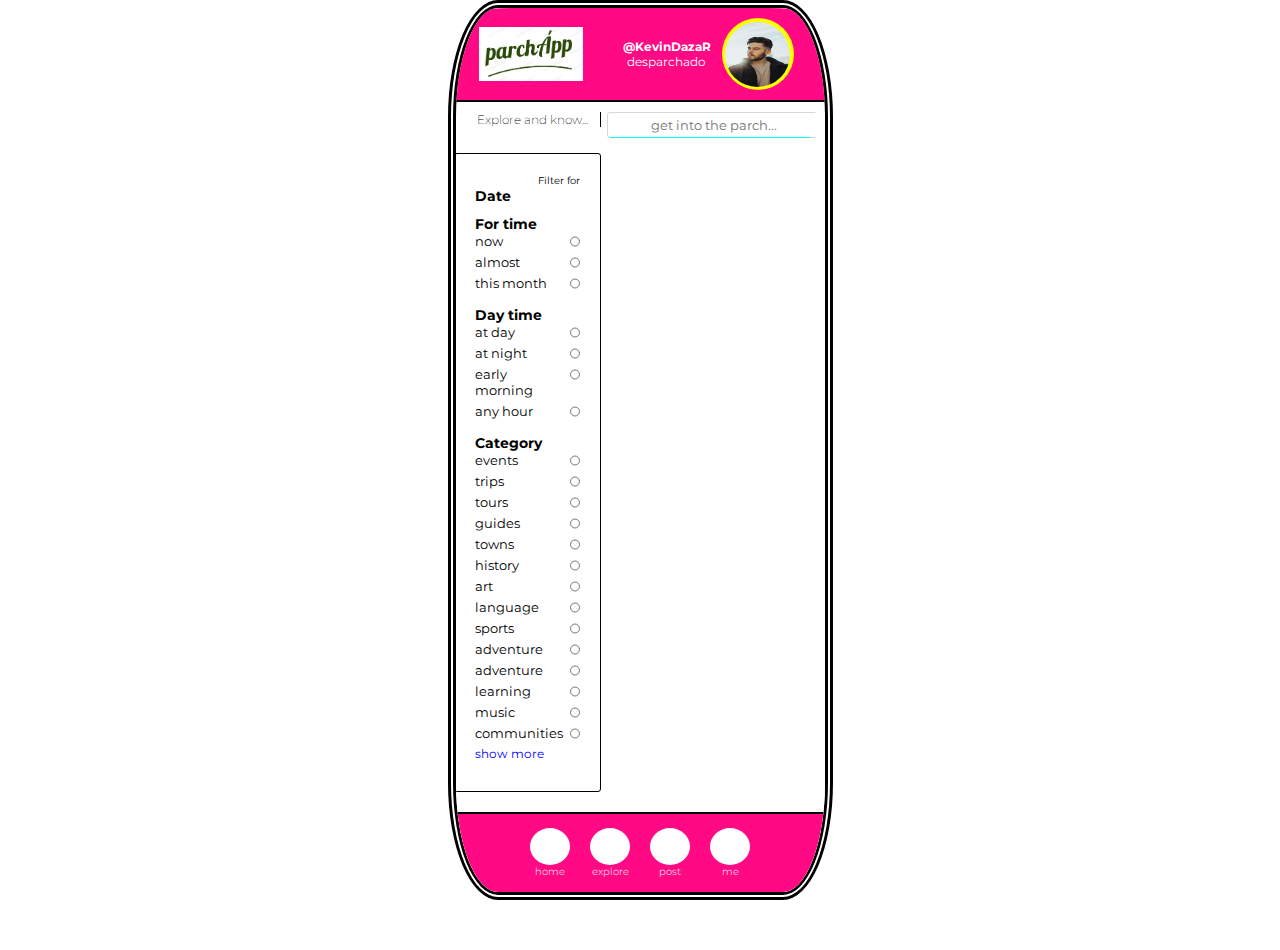
==== html/explore.html @ 60cec109 "Add files via upload" ====
<!DOCTYPE html>
<html lang="en">
  <head>
    <meta charset="UTF-8" />
    <meta name="viewport" content="width=device-width, initial-scale=1.0" />
    <title>OparcH! MAIN</title>
    <link rel="stylesheet" href="/styles/explore.css">
    <link
      rel="stylesheet"
      href="https://cdnjs.cloudflare.com/ajax/libs/font-awesome/6.5.1/css/all.min.css"
      integrity="sha512-DTOQO9RWCH3ppGqcWaEA1BIZOC6xxalwEsw9c2QQeAIftl+Vegovlnee1c9QX4TctnWMn13TZye+giMm8e2LwA=="
      crossorigin="anonymous"
      referrerpolicy="no-referrer"
    />
    <link rel="preconnect" href="https://fonts.googleapis.com">
<link rel="preconnect" href="https://fonts.gstatic.com" crossorigin>
<link href="https://fonts.googleapis.com/css2?family=Montserrat:ital,wght@0,100;0,200;0,300;0,400;0,500;0,600;0,700;0,800;0,900;1,100;1,200;1,300;1,400;1,500;1,600;1,700;1,800;1,900&display=swap" rel="stylesheet">
  </head>
  <body>
    <!--Los containers son los contedores de los boxes-->
    <!-- Las cajas son las contenedores de los elementos-->
<section id="ohparch-app">

  <header>
    <div class="box-logo">
      <img src="/imgs/LOGO.png" alt="Logo OparcH!" />
    </div>

    <div class="box-profile">
      <div class="box-nickname">
        <h4>@KevinDazaR</h4>
        <p>
          <i class="fa-solid fa-circle"></i>
          desparchado
      </p>
      </div>

      <div class="box-profile-img">
        <img src="../imgs/profile_example1" alt="profile image" />
      </div>
    </div>
  </header>

  <section id="section-container-top-sections">

    <div class="container-box-left-top-sections">
      <nav class="box-hamburger-menu">
          <i class="fa-solid fa-bars"></i>
      </nav>

      <h4 class="text-hamburger-menu">Explore and know...</h4>
    </div>

    <div class="container-box-right-top-sections">

        <div class="box-searcher">

        <i class="fa-solid fa-magnifying-glass i-lupa-img"></i>

        <input type="text" placeholder="get into the parch..." id="input-buscar"/>
        
        <div class="box-search-for">

            <label for="for-account">account</label>
            <input id="for-account" type="checkbox" name="search-for" value="account">
    
            <label for="for-place">place</label>
            <input id="for-place" type="checkbox" name="search-for" value="place">
    
            <label for="for-post">post</label>
            <input id="for-post" type="checkbox" name="search-for" value="post">
    
        </div>
        </div>
    </div>


  </section>
  
  <div id="box-container-search-for">

    <div class="box-left-side">

      <span id="filter-for">Filter for</span>

      <div class="box-for-date">
        <h4>Date</h4>
        <i class="fa-regular fa-calendar"></i>
      </div>

      <div class="box-for-time">
        <h4>For time</h4>
        
        <label for="now"> now</label>
        <input id="now" name="for-time" value="now" type="radio"> 


        <label for="almost"> almost</label>
        <input id="almost" name="for-time" value="almost" type="radio"> 

        
        <label for="this-month">this month</label>
        <input id="this-month" name="for-time" value="this-month" type="radio">

      </div>

      <div class="box-for-daytime">
        <h4>Day time</h4>

        <label for="at-day"> at day</label>
        <input id="at-day" name="for-daytime" value="day" type="radio"> 


        <label for="at-night"> at night</label>
        <input id="at-night" name="for-daytime" value="night" type="radio"> 


        <label for="early-morning"> early morning</label>
        <input id="early-morning" name="for-daytime" value="early-morning" type="radio">


        <label for="any-hour"> any hour</label>
        <input id="any-hour" name="for-daytime" value="any-hour" type="radio"> 

      </div>

      <div class="box-for-category">
        <h4>Category</h4>

        <label for="for-event">events</label>
        <input id="for-event" name="for-category" value="event" type="radio">

        <label for="for-trips">trips</label>
        <input id="for-trips" name="for-category" value="trips" type="radio"> 


        <label for="for-tours">tours</label>
        <input id="for-tours" name="for-category" value="tours" type="radio"> 
        
        <label for="for-guides">guides</label>
        <input id="for-guides" name="for-category" value="guides" type="radio"> 


        <label for="for-towns">towns</label>
        <input id="for-tours" name="for-category" value="towns" type="radio"> 

        <label for="for-history"> history</label>
        <input id="for-history" name="for-category" value="history" type="radio">


        <label for="for-art">art</label>
        <input id="for-art" name="for-category" value="art" type="radio">

        <label for="for-language">language</label>
        <input id="for-language" name="for-category" value="language" type="radio">

        <label for="for-sports">sports</label>
        <input id="for-sports" name="for-category" value="sports" type="radio"> 


        <label for="for-adventure">adventure</label>
        <input id="for-adventure" name="for-category" value="adventure" type="radio"> 

        <label for="for-adventure">adventure</label>
        <input id="for-adventure" name="for-category" value="adventure" type="radio">

        <label for="for-learning">learning</label><input id="for-learning" name="for-category" value="learning" type="radio"> 


        <label for="for-music">music</label>
        <input id="for-music" name="for-category" value="music" type="radio">


        <label for="for-communities"> communities</label>
        <input id="for-communities" name="for-category" value="communities" type="radio">

        <a href="#" id="show-more" >show more</a>

      </div>


    </div>
  </div>
  
  <nav id="menu-bot">

    <a href="../index.html" class="boxes-menu-bot box-home">
      <i class="fa-solid fa-house"></i>
      <span>home</span>
    </div>

    <a href="explore.html" class="boxes-menu-bot box-explore">
      <i class="fa-solid fa-house"></i>
      <span>explore</span>
    </div>

    <a href="post.html" class="boxes-menu-bot box-post">
      <i class="fa-solid fa-house"></i>
      <span>post</span>
    </div>

    <a href="me.html" class="boxes-menu-bot box-me">
      <i class="fa-solid fa-user"></i>
      <span>me</span>

</nav>

</section>

</body>
</html>
---- styles/explore.css ----
/* Reset atributes*/

* {
    text-decoration: none;
    margin: 0;
    padding: 0;
    box-sizing: border-box;
    font-family: "Montserrat", sans-serif;
  }
  
::-webkit-scrollbar {
display: none;
}


/*RESET BUTTONS*/

button {
border: none;
margin: 0;
padding: 0;
width: auto;
overflow: visible;

background: transparent;
color: inherit;
font: inherit;
line-height: normal;
}

/*VARIABLES */

:root {
--main-pink-color: #ff0984;
--main-bg-color: white;
--color-navs-bar: #f8f2f2;
--desparchado-status: rgb(3, 168, 66);
--green-text: rgb(59, 182, 59);
}

/*VARIABLES */

body {
width: auto;
}

#ohparch-app {
margin: auto;
width: 385px;
height: 100vh;
border: black 8px double;
border-radius: 13%;
overflow-x: hidden;
overflow-y: scroll;
position: relative;
}

header {
width: 100%;
display: flex;
justify-content: space-around;
background-color: var(--main-pink-color);
border-bottom: black 2px solid;
padding: 10px;
border-radius: 15% 15% 0% 0%;
position: sticky;
top: 0;
z-index: 999;
}

.box-logo {
width: 30%;
display: flex;
align-items: center;
}

.box-logo img {
width: 100%;
}

.box-profile {
width: 55%;
display: flex;
justify-content: center;
align-items: center;
}

.box-nickname {
width: 52%;
text-align: end;
font-size: 12px;
color: white;
margin-right: 5px;
text-align: center;
}

.box-nickname p > i {
color: var(--desparchado-status);
}

.box-profile-img {
width: 72px;
height: 72px;
border-radius: 50%;
background-color: yellow;
display: flex;
justify-content: center;
align-items: center;
}

.box-profile-img img {
width: 65px;
height: 65px;
border-radius: 50%;
}

/*END HEADER NAV*/

/*START OPTIONS TOP*/

#section-container-top-sections {
width: 100%;
display: flex;
justify-content: space-evenly;
align-items: start;
margin: 10px;
position: sticky;
background-color: white;
z-index: 3;
margin-bottom: 15px;

}

.container-box-left-top-sections {
    width: 35%;
    display: flex;
    border-right: black 1px solid;
}

.box-hamburger-menu {
    display: flex;
    width: auto;

}

.box-hamburger-menu i {
    font-size: 35px;
    font-weight: 800;
    width: 100%;
    color: var(--main-pink-color);
}

.box-hamburger-menu i:hover {
    cursor: pointer;
}

.text-hamburger-menu {
margin-left: 5px;
font-weight: 200;
font-size: 12px;
}

.container-box-right-top-sections {
width: 60%;
position: relative;
}

.box-searcher {
    width: 95%;
    border: 1px solid #d7d7d7;
    height: 26px;
    border-radius: 3px;
    width: 95%;
    position: relative;
    display: flex;
    align-items: center;
    padding: 2px;
    position: relative;
    z-index: 99;
}

#input-buscar {
    width: 100%;
    height: 100%;
    border: 0;
    position: absolute;
    background-color: white;
    z-index: 999;
    text-align: center;
}
   
.box-searcher:hover {
    border: aqua 1.5px solid;
}
    


.box-searcher > i {
position: absolute;
left: 5px;
}

/*START CHECKBOX BY*/

#input-buscar:focus-within + .box-search-for,.box-search-for:hover{
    top: 25px;
}


.box-search-for{
    width: 96%;
    height: 25px;
    position: absolute;
    display: flex;
    align-items: center;
    justify-content: center;
    background-color: aqua;
    top: 0px;
    z-index: 1;
    transition-duration: 1s;
   transition-timing-function: cubic-bezier(0.175, 0.885, 0.32, 1.275);

}


.box-search-for label{
    font-size: 12px;
    margin-right: 5px;
    color:blue;
}

.box-search-for input{
    margin-right: 10px;

}




  
/*END OPTIONS TOP*/



/*START FILTER BY*/

#box-container-search-for{
width: 100%;
height: 100%;
position: absolute;
z-index: 998;
background-color: white;
position: relative;
}

.box-left-side{
width: 40%;
height: auto;
padding: 20px;
border: black 1px solid;
display: flex;
flex-direction: column;
justify-content: space-around;
align-content: space-around;
border-radius: 3px;
position: absolute;
left: -2px;

}

#filter-for{
width: 100%;
font-size: 10px;
text-align: right;
}

.box-for-date, .box-for-time, .box-for-daytime, .box-for-category{
width: 100%;
display: flex;
/* flex-direction: column; */
flex-wrap: wrap;
justify-content: space-between;
align-content: space-around;
margin-bottom: 10px;
}


.box-for-date h4, .box-for-time h4, .box-for-daytime h4, .box-for-category h4{
font-size: 14px;
width: 100%;
font-weight: 700;
}

.box-for-date i{
margin-top: 4px;
font-size: 30px;
color: var(--main-pink-color);
}

.box-for-date label, .box-for-time label, .box-for-daytime label, .box-for-category label{
width: 80%;
font-size: 13px;
margin-bottom: 5px;
}

.box-for-date input, .box-for-time input, .box-for-daytime input, .box-for-category input{
width: 10%;
height: 100%;
margin-top: 2px;
}

#show-more{
font-size: 12px;
color: blue;
}

#show-more:hover{
text-decoration: underline;
cursor: pointer;
border-radius: 5px;
background-color: rgba(0, 0, 255, 0.041);
}

/*END FILTER BY*/









/*BOT MENU - FIXED */

#menu-bot {
width: 100%;
height: 80px;
background-color: var(--main-pink-color);
display: flex;
justify-content: center;
align-items: center;
gap: 10px;
bottom: 0;
z-index: 999;
position: sticky;
border-top: black 2px solid;
}

.boxes-menu-bot {
width: 50px;
height: 50px;
display: flex;
flex-direction: column;
justify-content: center;
align-items: center;
}

.boxes-menu-bot i {
width: 40px;
height: 40px;
display: flex;
justify-content: center;
align-items: center;
background-color: white;
border-radius: 50%;
}

.boxes-menu-bot span {
font-size: 10px;
font-weight: 300;
color: white;
}
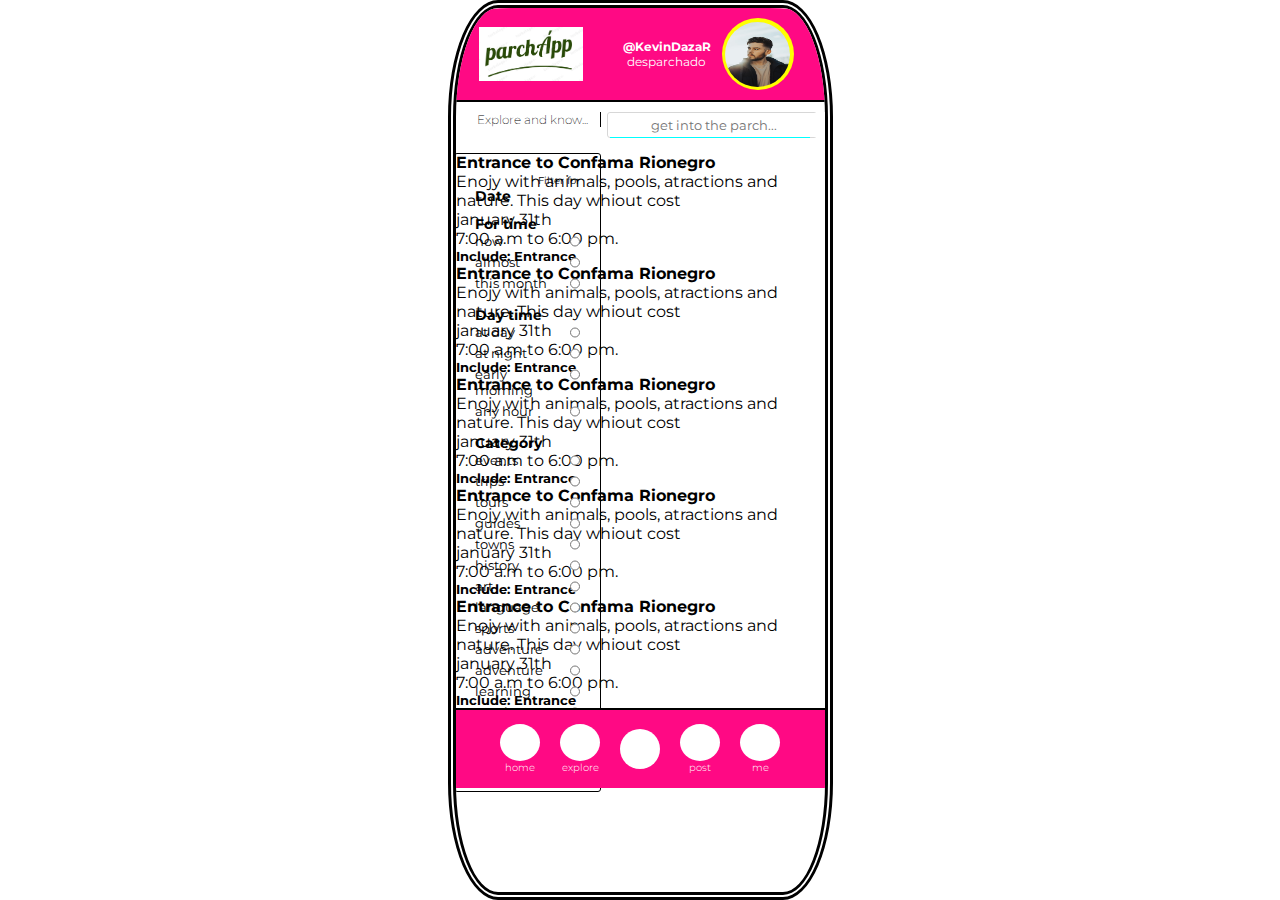
==== commit f1392237: "Add files via upload" ====
--- a/html/explore.html
+++ b/html/explore.html
@@ -4,7 +4,7 @@
     <meta charset="UTF-8" />
     <meta name="viewport" content="width=device-width, initial-scale=1.0" />
     <title>OparcH! MAIN</title>
-    <link rel="stylesheet" href="/styles/explore.css">
+    <link rel="stylesheet" href="../styles/explore.css">
     <link
       rel="stylesheet"
       href="https://cdnjs.cloudflare.com/ajax/libs/font-awesome/6.5.1/css/all.min.css"
@@ -23,7 +23,7 @@
 
   <header>
     <div class="box-logo">
-      <img src="/imgs/LOGO.png" alt="Logo OparcH!" />
+      <img src="../imgs/LOGO.png" alt="Logo OparcH!" />
     </div>
 
     <div class="box-profile">
@@ -45,7 +45,8 @@
 
     <div class="container-box-left-top-sections">
       <nav class="box-hamburger-menu">
-          <i class="fa-solid fa-bars"></i>
+        <i class="fa-solid fa-bars"></i>
+        <!-- <input id="checkbox-hamburger-menu" type="checkbox"> -->
       </nav>
 
       <h4 class="text-hamburger-menu">Explore and know...</h4>
@@ -76,135 +77,271 @@
 
 
   </section>
-  
-  <div id="box-container-search-for">
-
-    <div class="box-left-side">
-
-      <span id="filter-for">Filter for</span>
-
-      <div class="box-for-date">
-        <h4>Date</h4>
-        <i class="fa-regular fa-calendar"></i>
+
+  <main id="content-explorer">
+
+    <div id="box-container-search-for">
+
+      <div class="box-left-side">
+  
+        <span id="filter-for">Filter for</span>
+  
+        <div class="box-for-date">
+          <h4>Date</h4>
+          <i class="fa-regular fa-calendar"></i>
+        </div>
+  
+        <div class="box-for-time">
+          <h4>For time</h4>
+          
+          <label for="now"> now</label>
+          <input id="now" name="for-time" value="now" type="radio"> 
+  
+  
+          <label for="almost"> almost</label>
+          <input id="almost" name="for-time" value="almost" type="radio"> 
+  
+          
+          <label for="this-month">this month</label>
+          <input id="this-month" name="for-time" value="this-month" type="radio">
+  
+        </div>
+  
+        <div class="box-for-daytime">
+          <h4>Day time</h4>
+  
+          <label for="at-day"> at day</label>
+          <input id="at-day" name="for-daytime" value="day" type="radio"> 
+  
+  
+          <label for="at-night"> at night</label>
+          <input id="at-night" name="for-daytime" value="night" type="radio"> 
+  
+  
+          <label for="early-morning"> early morning</label>
+          <input id="early-morning" name="for-daytime" value="early-morning" type="radio">
+  
+  
+          <label for="any-hour"> any hour</label>
+          <input id="any-hour" name="for-daytime" value="any-hour" type="radio"> 
+  
+        </div>
+  
+        <div class="box-for-category">
+          <h4>Category</h4>
+  
+          <label for="for-event">events</label>
+          <input id="for-event" name="for-category" value="event" type="radio">
+  
+          <label for="for-trips">trips</label>
+          <input id="for-trips" name="for-category" value="trips" type="radio"> 
+  
+  
+          <label for="for-tours">tours</label>
+          <input id="for-tours" name="for-category" value="tours" type="radio"> 
+          
+          <label for="for-guides">guides</label>
+          <input id="for-guides" name="for-category" value="guides" type="radio"> 
+  
+  
+          <label for="for-towns">towns</label>
+          <input id="for-tours" name="for-category" value="towns" type="radio"> 
+  
+          <label for="for-history"> history</label>
+          <input id="for-history" name="for-category" value="history" type="radio">
+  
+  
+          <label for="for-art">art</label>
+          <input id="for-art" name="for-category" value="art" type="radio">
+  
+          <label for="for-language">language</label>
+          <input id="for-language" name="for-category" value="language" type="radio">
+  
+          <label for="for-sports">sports</label>
+          <input id="for-sports" name="for-category" value="sports" type="radio"> 
+  
+  
+          <label for="for-adventure">adventure</label>
+          <input id="for-adventure" name="for-category" value="adventure" type="radio"> 
+  
+          <label for="for-adventure">adventure</label>
+          <input id="for-adventure" name="for-category" value="adventure" type="radio">
+  
+          <label for="for-learning">learning</label><input id="for-learning" name="for-category" value="learning" type="radio"> 
+  
+  
+          <label for="for-music">music</label>
+          <input id="for-music" name="for-category" value="music" type="radio">
+  
+  
+          <label for="for-communities"> communities</label>
+          <input id="for-communities" name="for-category" value="communities" type="radio">
+  
+          <a href="#" id="show-more" >show more</a>
+  
+        </div>
+  
+  
       </div>
-
-      <div class="box-for-time">
-        <h4>For time</h4>
-        
-        <label for="now"> now</label>
-        <input id="now" name="for-time" value="now" type="radio"> 
-
-
-        <label for="almost"> almost</label>
-        <input id="almost" name="for-time" value="almost" type="radio"> 
-
-        
-        <label for="this-month">this month</label>
-        <input id="this-month" name="for-time" value="this-month" type="radio">
-
+    </div>
+
+          <!-- CON DESCRIPCIÒN Y INCLUDE -->
+      <div class="container-boxes-event">
+        <div class="box-carrousel-event">
+          <!-- <div class="img-event-content"></div> -->
+          <!-- <img src="../imgs/peñol" alt="img-event"> -->
+          <div class="box-description-event-carrousel">
+            <h4>Entrance to <span>Confama Rionegro</span></h4>
+          </div>
+          
+          <div class="bot-description-event">
+            <p> Enojy with animals, pools, atractions and nature. This day whiout cost</p>
+          </div>
+  
+          <div class="info-event">
+            <p class="date-event">january 31th</p>
+            <p class="hour-event">
+              7:00 a.m to 6:00 pm.
+            </p>
+          </div>
+  
+          <div class="box-include">
+            <h5>Include: <span>Entrance</span>
+            </h5>
+          </div>
+        </div>
+  
+        <div class="box-carrousel-event">
+          <!-- <div class="img-event-content"></div> -->
+          <!-- <img src="../imgs/peñol" alt="img-event"> -->
+          <div class="box-description-event-carrousel">
+            <h4>Entrance to <span>Confama Rionegro</span></h4>
+          </div>
+          
+          <div class="bot-description-event">
+            <p> Enojy with animals, pools, atractions and nature. This day whiout cost</p>
+          </div>
+  
+          <div class="info-event">
+            <p class="date-event">january 31th</p>
+            <p class="hour-event">
+              7:00 a.m to 6:00 pm.
+            </p>
+          </div>
+  
+          <div class="box-include">
+            <h5>Include: <span>Entrance</span>
+            </h5>
+          </div>
+        </div>
+  
+        <div class="box-carrousel-event">
+          <!-- <div class="img-event-content"></div> -->
+          <!-- <img src="../imgs/peñol" alt="img-event"> -->
+          <div class="box-description-event-carrousel">
+            <h4>Entrance to <span>Confama Rionegro</span></h4>
+          </div>
+          
+          <div class="bot-description-event">
+            <p> Enojy with animals, pools, atractions and nature. This day whiout cost</p>
+          </div>
+  
+          <div class="info-event">
+            <p class="date-event">january 31th</p>
+            <p class="hour-event">
+              7:00 a.m to 6:00 pm.
+            </p>
+          </div>
+  
+          <div class="box-include">
+            <h5>Include: <span>Entrance</span>
+            </h5>
+          </div>
+        </div>
+  
+        <div class="box-carrousel-event">
+          <!-- <div class="img-event-content"></div> -->
+          <!-- <img src="../imgs/peñol" alt="img-event"> -->
+          <div class="box-description-event-carrousel">
+            <h4>Entrance to <span>Confama Rionegro</span></h4>
+          </div>
+          
+          <div class="bot-description-event">
+            <p> Enojy with animals, pools, atractions and nature. This day whiout cost</p>
+          </div>
+  
+          <div class="info-event">
+            <p class="date-event">january 31th</p>
+            <p class="hour-event">
+              7:00 a.m to 6:00 pm.
+            </p>
+          </div>
+  
+          <div class="box-include">
+            <h5>Include: <span>Entrance</span>
+            </h5>
+          </div>
+        </div>
+  
+        <div class="box-carrousel-event">
+          <!-- <div class="img-event-content"></div> -->
+          <!-- <img src="../imgs/peñol" alt="img-event"> -->
+          <div class="box-description-event-carrousel">
+            <h4>Entrance to <span>Confama Rionegro</span></h4>
+          </div>
+          
+          <div class="bot-description-event">
+            <p> Enojy with animals, pools, atractions and nature. This day whiout cost</p>
+          </div>
+  
+          <div class="info-event">
+            <p class="date-event">january 31th</p>
+            <p class="hour-event">
+              7:00 a.m to 6:00 pm.
+            </p>
+          </div>
+  
+          <div class="box-include">
+            <h5>Include: <span>Entrance</span>
+            </h5>
+          </div>
+        </div>
       </div>
 
-      <div class="box-for-daytime">
-        <h4>Day time</h4>
-
-        <label for="at-day"> at day</label>
-        <input id="at-day" name="for-daytime" value="day" type="radio"> 
-
-
-        <label for="at-night"> at night</label>
-        <input id="at-night" name="for-daytime" value="night" type="radio"> 
-
-
-        <label for="early-morning"> early morning</label>
-        <input id="early-morning" name="for-daytime" value="early-morning" type="radio">
-
-
-        <label for="any-hour"> any hour</label>
-        <input id="any-hour" name="for-daytime" value="any-hour" type="radio"> 
-
-      </div>
-
-      <div class="box-for-category">
-        <h4>Category</h4>
-
-        <label for="for-event">events</label>
-        <input id="for-event" name="for-category" value="event" type="radio">
-
-        <label for="for-trips">trips</label>
-        <input id="for-trips" name="for-category" value="trips" type="radio"> 
-
-
-        <label for="for-tours">tours</label>
-        <input id="for-tours" name="for-category" value="tours" type="radio"> 
-        
-        <label for="for-guides">guides</label>
-        <input id="for-guides" name="for-category" value="guides" type="radio"> 
-
-
-        <label for="for-towns">towns</label>
-        <input id="for-tours" name="for-category" value="towns" type="radio"> 
-
-        <label for="for-history"> history</label>
-        <input id="for-history" name="for-category" value="history" type="radio">
-
-
-        <label for="for-art">art</label>
-        <input id="for-art" name="for-category" value="art" type="radio">
-
-        <label for="for-language">language</label>
-        <input id="for-language" name="for-category" value="language" type="radio">
-
-        <label for="for-sports">sports</label>
-        <input id="for-sports" name="for-category" value="sports" type="radio"> 
-
-
-        <label for="for-adventure">adventure</label>
-        <input id="for-adventure" name="for-category" value="adventure" type="radio"> 
-
-        <label for="for-adventure">adventure</label>
-        <input id="for-adventure" name="for-category" value="adventure" type="radio">
-
-        <label for="for-learning">learning</label><input id="for-learning" name="for-category" value="learning" type="radio"> 
-
-
-        <label for="for-music">music</label>
-        <input id="for-music" name="for-category" value="music" type="radio">
-
-
-        <label for="for-communities"> communities</label>
-        <input id="for-communities" name="for-category" value="communities" type="radio">
-
-        <a href="#" id="show-more" >show more</a>
-
-      </div>
-
-
-    </div>
-  </div>
-  
-  <nav id="menu-bot">
+
+  </main>
+
+
+<nav id="menu-bot">
 
     <a href="../index.html" class="boxes-menu-bot box-home">
       <i class="fa-solid fa-house"></i>
       <span>home</span>
-    </div>
+    </a>
 
     <a href="explore.html" class="boxes-menu-bot box-explore">
       <i class="fa-solid fa-house"></i>
       <span>explore</span>
-    </div>
+    </a>
+
+    <a href="#" class="boxes-menu-bot box-publicar">
+      <i class="fa-solid fa-house"> <span>POST</span></i>
+     
+    </a>
+
 
     <a href="post.html" class="boxes-menu-bot box-post">
       <i class="fa-solid fa-house"></i>
       <span>post</span>
-    </div>
+    </a>
 
     <a href="me.html" class="boxes-menu-bot box-me">
       <i class="fa-solid fa-user"></i>
       <span>me</span>
-
-</nav>
-
+    </a>
+
+  </nav>
+  
 </section>
 
 </body>
